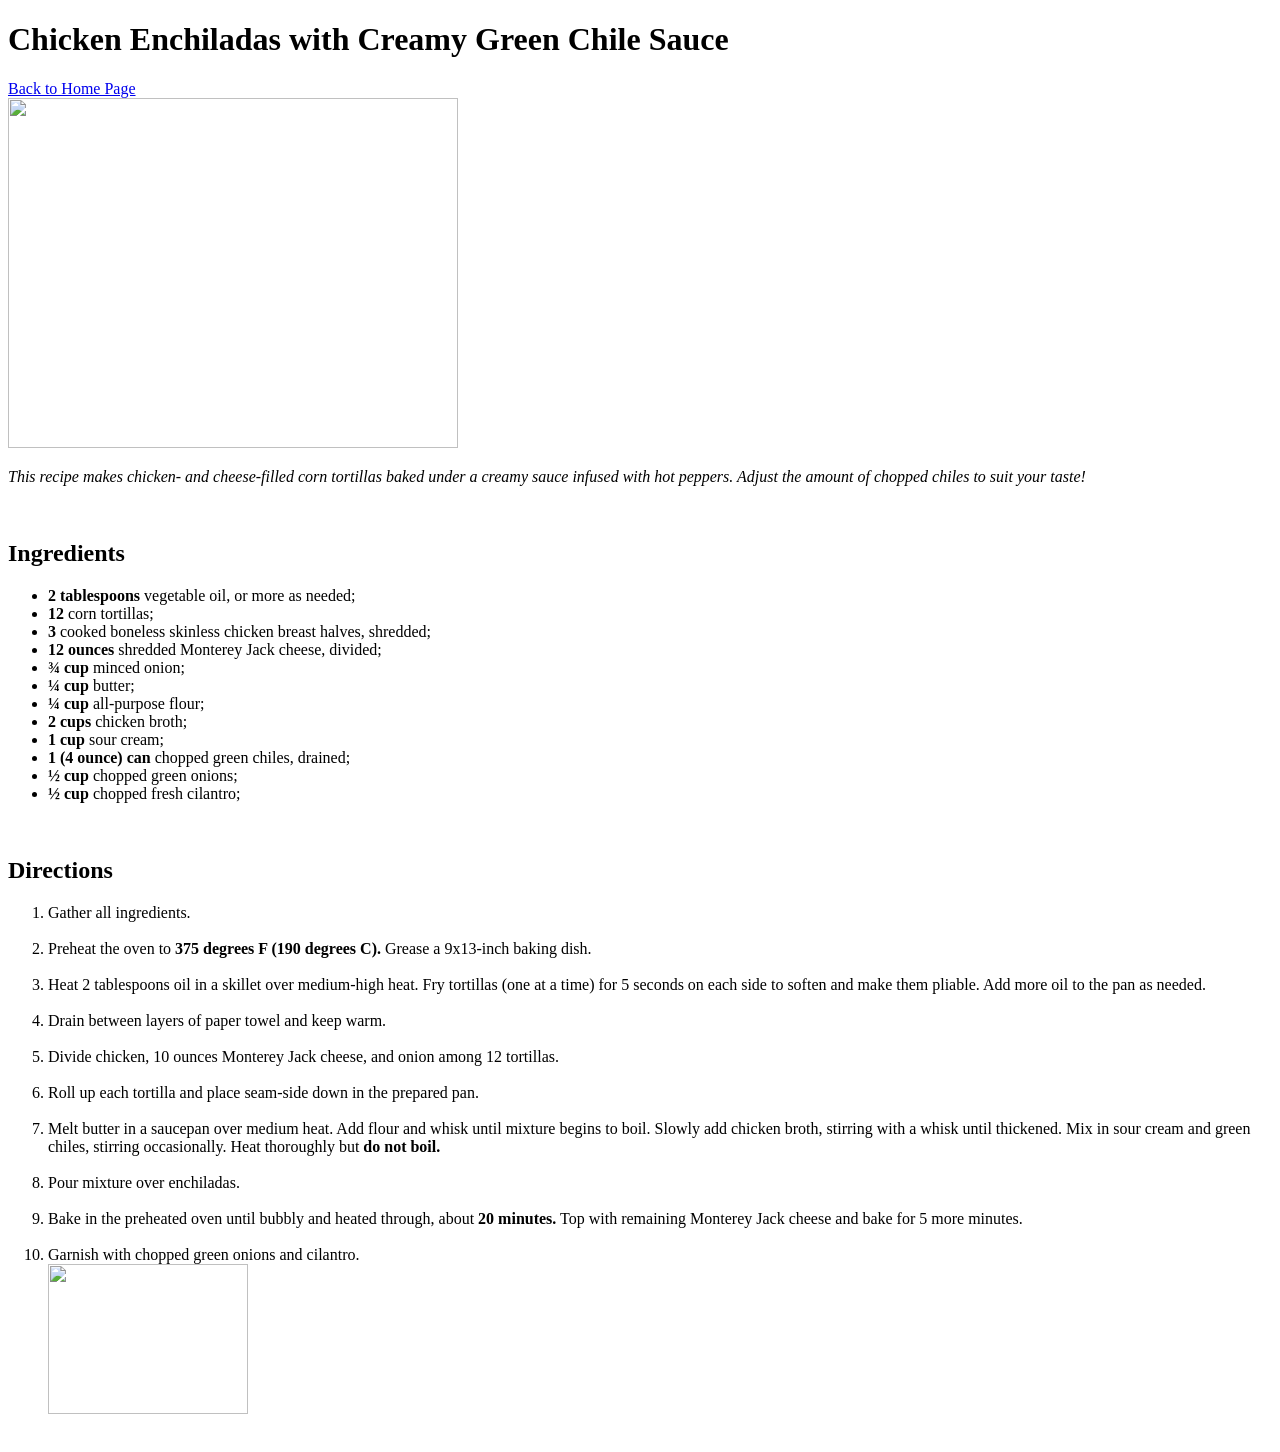
==== recipes/chicken_echiladas.html @ 0ffe787e "Index and recipes pages started. Frufru at the first page, very cute." ====
<!DOCTYPE html>
<html>
<head>
	<meta charset="utf-8">
	<meta name="viewport" content="width=device-width, initial-scale=1">
	<title>Chicken Enchiladas with Creamy Green Chile Sauce</title>
</head>

<body>
	<h1>Chicken Enchiladas with Creamy Green Chile Sauce</h1>

	<a href="../index.html"> 
		Back to Home Page </a>
	
	<br/>

	<img src="https://www.allrecipes.com/thmb/crZ2_Nbr1krymzNvxT5eRSQ7gJE=/750x0/filters:no_upscale():max_bytes(150000):strip_icc()/125658-chicken-enchiladas-DDMFS-4x3-d94bb69d07a7451ca78c0a8a59ca74f4.jpg"

		height="350"
		width="450">
	
	<br/>

	<p>
		<em>
			This recipe makes chicken- and cheese-filled corn tortillas baked under a creamy sauce infused with hot peppers. Adjust the amount of chopped chiles to suit your taste!
		</em>
	</p>

	<br/>
	
	<h2>Ingredients</h2>
	<ul>
		<li>
			<strong>2 tablespoons</strong> vegetable oil, or more as needed;
		</li>

		<li>
			<strong>12</strong> corn tortillas;
		</li>

		<li>
			<strong>3</strong> cooked boneless skinless chicken breast halves, shredded;
		</li>

		<li>
			<strong>12 ounces</strong> shredded Monterey Jack cheese, divided;
		</li>

		<li>
			<strong>¾ cup</strong> minced onion;
		</li>

		<li>
			<strong>¼ cup</strong> butter;
		</li>

		<li>
			<strong>¼ cup</strong> all-purpose flour;
		</li>

		<li>
			<strong>2 cups</strong> chicken broth;
		</li>

		<li>
			<strong>1 cup</strong> sour cream;
		</li>

		<li>
			<strong>1 (4 ounce) can</strong> chopped green chiles, drained;
		</li>

		<li>
			<strong>½ cup</strong> chopped green onions;
		</li>

		<li>
			<strong>½ cup</strong> chopped fresh cilantro;
		</li>

	</ul><br/>

	<h2>Directions</h2>
	<ol>
		<li>
			Gather all ingredients.
		</li><br/>

		<li>
			Preheat the oven to <strong>375 degrees F (190 degrees C).</strong> Grease a 9x13-inch baking dish.
		</li><br/>

		<li>
			Heat 2 tablespoons oil in a skillet over medium-high heat. Fry tortillas (one at a time) for 5 seconds on each side to soften and make them pliable. Add more oil to the pan as needed. 
		</li><br/>

		<li>
			Drain between layers of paper towel and keep warm. 
		</li><br/>

		<li>
			Divide chicken, 10 ounces Monterey Jack cheese, and onion among 12 tortillas.
		</li><br/>

		<li>
			Roll up each tortilla and place seam-side down in the prepared pan. 
		</li><br/>

		<li>
			Melt butter in a saucepan over medium heat. Add flour and whisk until mixture begins to boil. Slowly add chicken broth, stirring with a whisk until thickened. Mix in sour cream and green chiles, stirring occasionally. Heat thoroughly but <strong>do not boil.</strong> 
		</li><br/>

		<li>
			Pour mixture over enchiladas. 
		</li><br/>

		<li>
			Bake in the preheated oven until bubbly and heated through, about <strong>20 minutes.</strong> Top with remaining Monterey Jack cheese and bake for 5 more minutes. 
		</li><br/>

		<li>
			Garnish with chopped green onions and cilantro.<br/>
			<img src="https://www.allrecipes.com/thmb/crZ2_Nbr1krymzNvxT5eRSQ7gJE=/750x0/filters:no_upscale():max_bytes(150000):strip_icc()/125658-chicken-enchiladas-DDMFS-4x3-d94bb69d07a7451ca78c0a8a59ca74f4.jpg"

				height="150"
				width="200"> 
		</li><br/>

	</ol>


</body>
</html>
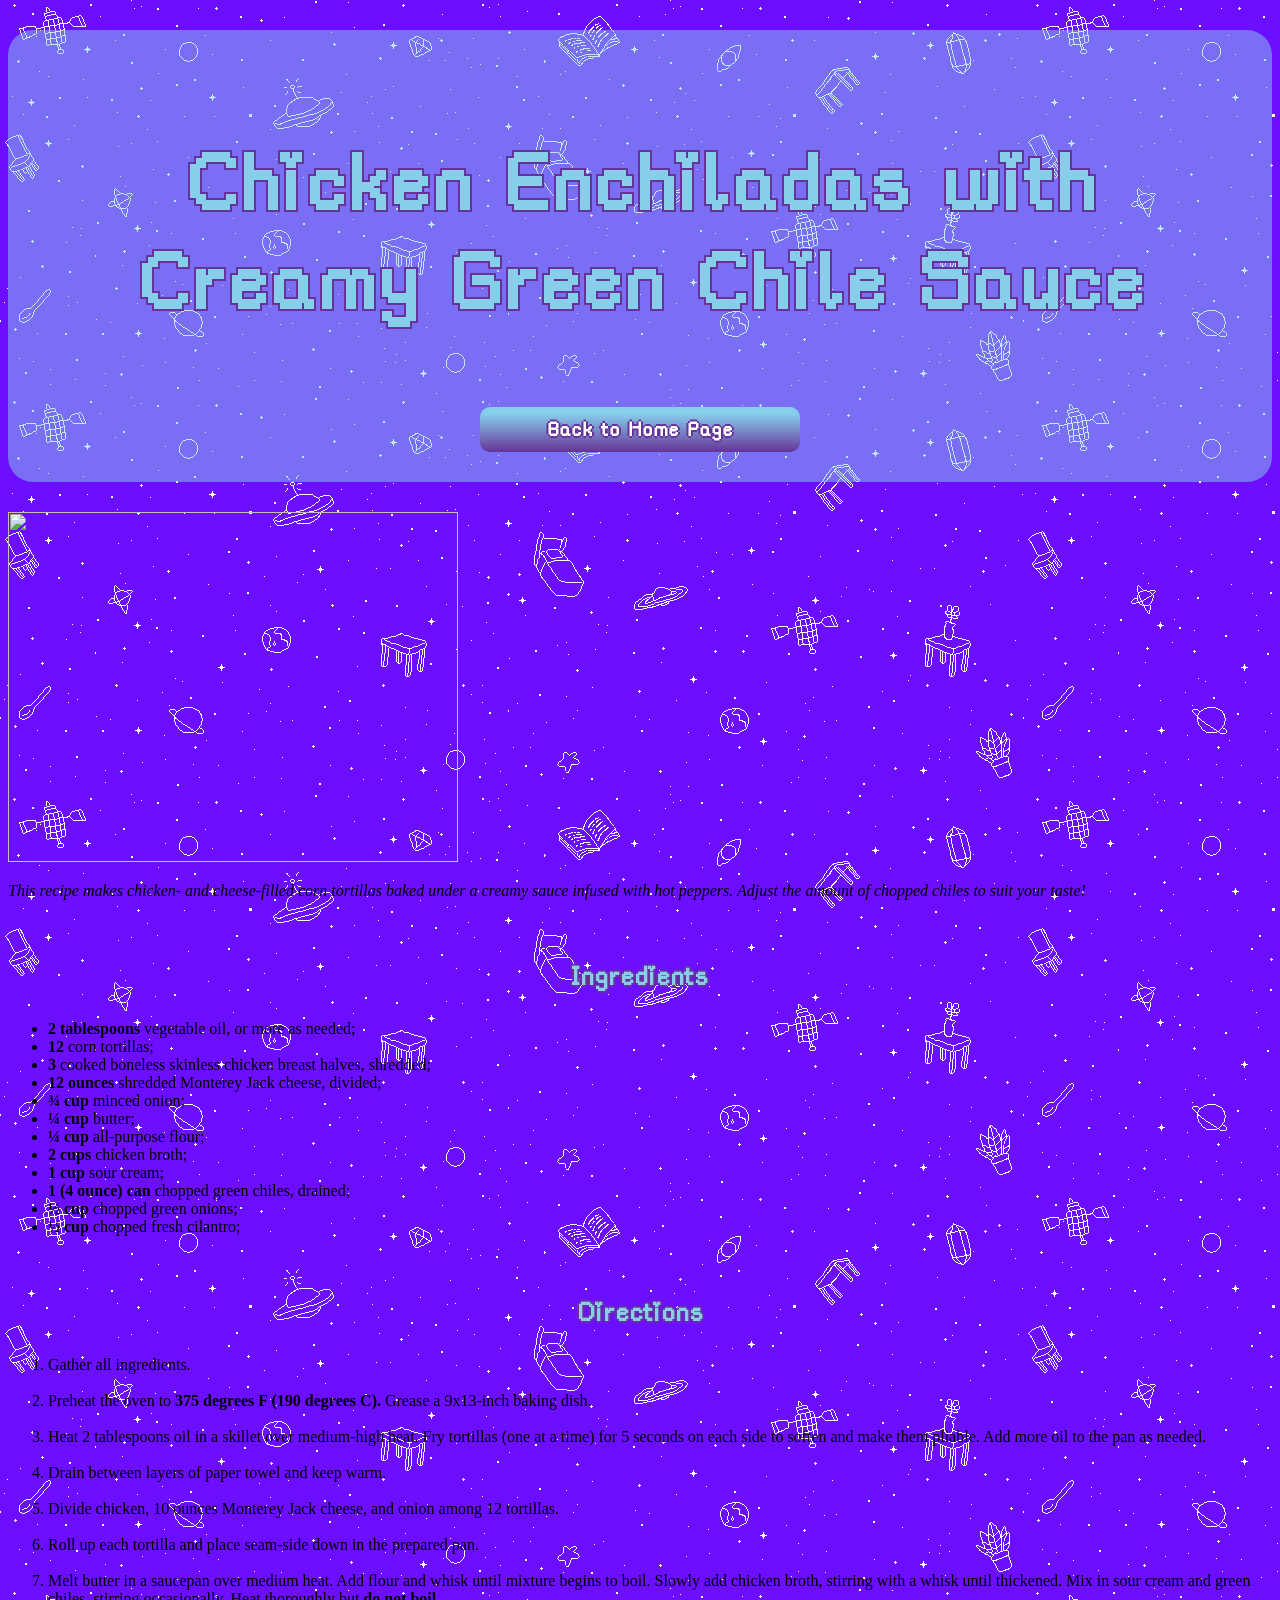
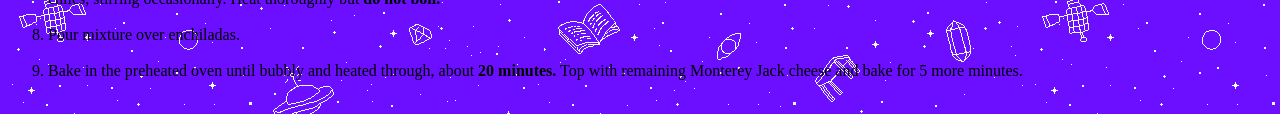
==== commit b41c52e8: "Added new classes onto style.css and finished the 'Worlds Best Chocolate Cake' recipe page." ====
--- a/recipes/chicken_echiladas.html
+++ b/recipes/chicken_echiladas.html
@@ -4,15 +4,21 @@
 	<meta charset="utf-8">
 	<meta name="viewport" content="width=device-width, initial-scale=1">
 	<title>Chicken Enchiladas with Creamy Green Chile Sauce</title>
+	<link rel="stylesheet" type="text/css" href="../style.css">
 </head>
 
 <body>
-	<h1>Chicken Enchiladas with Creamy Green Chile Sauce</h1>
+	<div class="wrapper">
+		<h1>Chicken Enchiladas with Creamy Green Chile Sauce</h1>
 
-	<a href="../index.html"> 
-		Back to Home Page </a>
+		<div class="centerMedia">
+			<a href="../index.html"> 
+				Back to Home Page </a>
+		</div>
+	</div>
 	
-	<br/>
+	
+
 
 	<img src="https://www.allrecipes.com/thmb/crZ2_Nbr1krymzNvxT5eRSQ7gJE=/750x0/filters:no_upscale():max_bytes(150000):strip_icc()/125658-chicken-enchiladas-DDMFS-4x3-d94bb69d07a7451ca78c0a8a59ca74f4.jpg"
 
@@ -119,14 +125,6 @@
 			Bake in the preheated oven until bubbly and heated through, about <strong>20 minutes.</strong> Top with remaining Monterey Jack cheese and bake for 5 more minutes. 
 		</li><br/>
 
-		<li>
-			Garnish with chopped green onions and cilantro.<br/>
-			<img src="https://www.allrecipes.com/thmb/crZ2_Nbr1krymzNvxT5eRSQ7gJE=/750x0/filters:no_upscale():max_bytes(150000):strip_icc()/125658-chicken-enchiladas-DDMFS-4x3-d94bb69d07a7451ca78c0a8a59ca74f4.jpg"
-
-				height="150"
-				width="200"> 
-		</li><br/>
-
 	</ol>
 
 
--- a/style.css
+++ b/style.css
@@ -0,0 +1,137 @@
+body{
+	background-image: url('images/Space_parallax.png');
+	
+}
+
+@font-face {
+	font-family: 'Unicorn';
+	src:url('fonts/unicorns.ttf') format('truetype');
+}
+
+@font-face{
+	font-family: 'rainyhearts';
+	src: url(fonts/rainyhearts.ttf) format('truetype');
+}
+
+h1{
+	font-family: 'rainyhearts', cursive;
+	font-size: 6em;
+	color: skyblue;
+	text-align: center;
+	padding: 10px;
+	text-shadow:
+	-2px -2px 0 rebeccapurple,
+ 	2px -2px 0 rebeccapurple,
+	-2px  2px 0 rebeccapurple,
+ 	2px  2px 0 rebeccapurple;
+}
+
+
+
+a{
+	padding: 10px;
+    border-radius: 10px;
+    background: linear-gradient(to bottom, skyblue 15%, rebeccapurple);
+    width: 300px;
+    text-align: center;
+    list-style: none;
+    margin: 0;
+	font-family: 'rainyhearts', cursive;
+	font-size: 150%;
+	color: white;
+    font-weight: bold;
+    text-decoration: none;
+    text-shadow: -2px 0 rebeccapurple, 0 2px rebeccapurple, 2px 0 rebeccapurple, 0 -2px rebeccapurple;
+    display: block;
+}
+
+.cuteFont{
+    text-align: center;
+    list-style: none;
+	font-family: 'rainyhearts', cursive;
+	font-size: 150%;
+	color: white;
+    font-weight: normal;
+    text-decoration: none;
+    text-shadow: -2px 0 rebeccapurple, 0 2px rebeccapurple, 2px 0 rebeccapurple, 0 -2px rebeccapurple;
+    display: block;
+}
+
+
+
+h2{
+	font-size: 200%;
+	color: skyblue;
+	text-align: center;
+    list-style: none;
+	font-family: 'rainyhearts', cursive;
+    font-weight: bold;
+    text-decoration: none;
+    text-shadow: -2px 0 rebeccapurple, 0 2px rebeccapurple, 2px 0 rebeccapurple, 0 -2px rebeccapurple;
+    display: block;
+}
+
+.wrapper{
+	background-color: rgb(135 206 235 / 50%);
+	max-width: auto;
+	margin: 30px auto;
+	padding: 30px;
+	border-radius: 25px;
+}
+
+.centerMedia img{
+	display: block;
+	margin: 0 auto;
+
+}
+
+.centerMedia a{
+	margin: 0 auto;
+}
+
+.wrapper2{
+    background-color: rgb(255 255 255 / 20%);
+    max-width: 400px;
+    margin: 30px auto;
+    padding: 30px;
+    border-radius: 25px;
+}
+
+.wrapper2 ul, .wrapper2 ol{
+    list-style: none;
+    padding: 0;
+    margin: 0;
+    display: flex;
+    flex-direction: column;
+    align-items: center;
+    gap: 15px;
+}
+
+hr{
+	color: skyblue;
+}
+
+.recipePhoto{
+    border: 6px solid skyblue;
+    outline: 3px solid rebeccapurple;
+    outline-offset: 4px;
+    border-radius: 10px;
+
+}
+
+.recipeLayout{
+    display: flex;
+    justify-content: center;
+    align-items: flex-start;
+    gap: 30px;
+    flex-wrap: wrap;
+    margin: 30px auto;
+}
+
+.recipeLayout .wrapper2{
+    margin: 0;
+    background-color: rgb(255 255 255 / 70%);
+    max-width: 400px;
+    padding: 30px;
+    border-radius: 25px;
+}
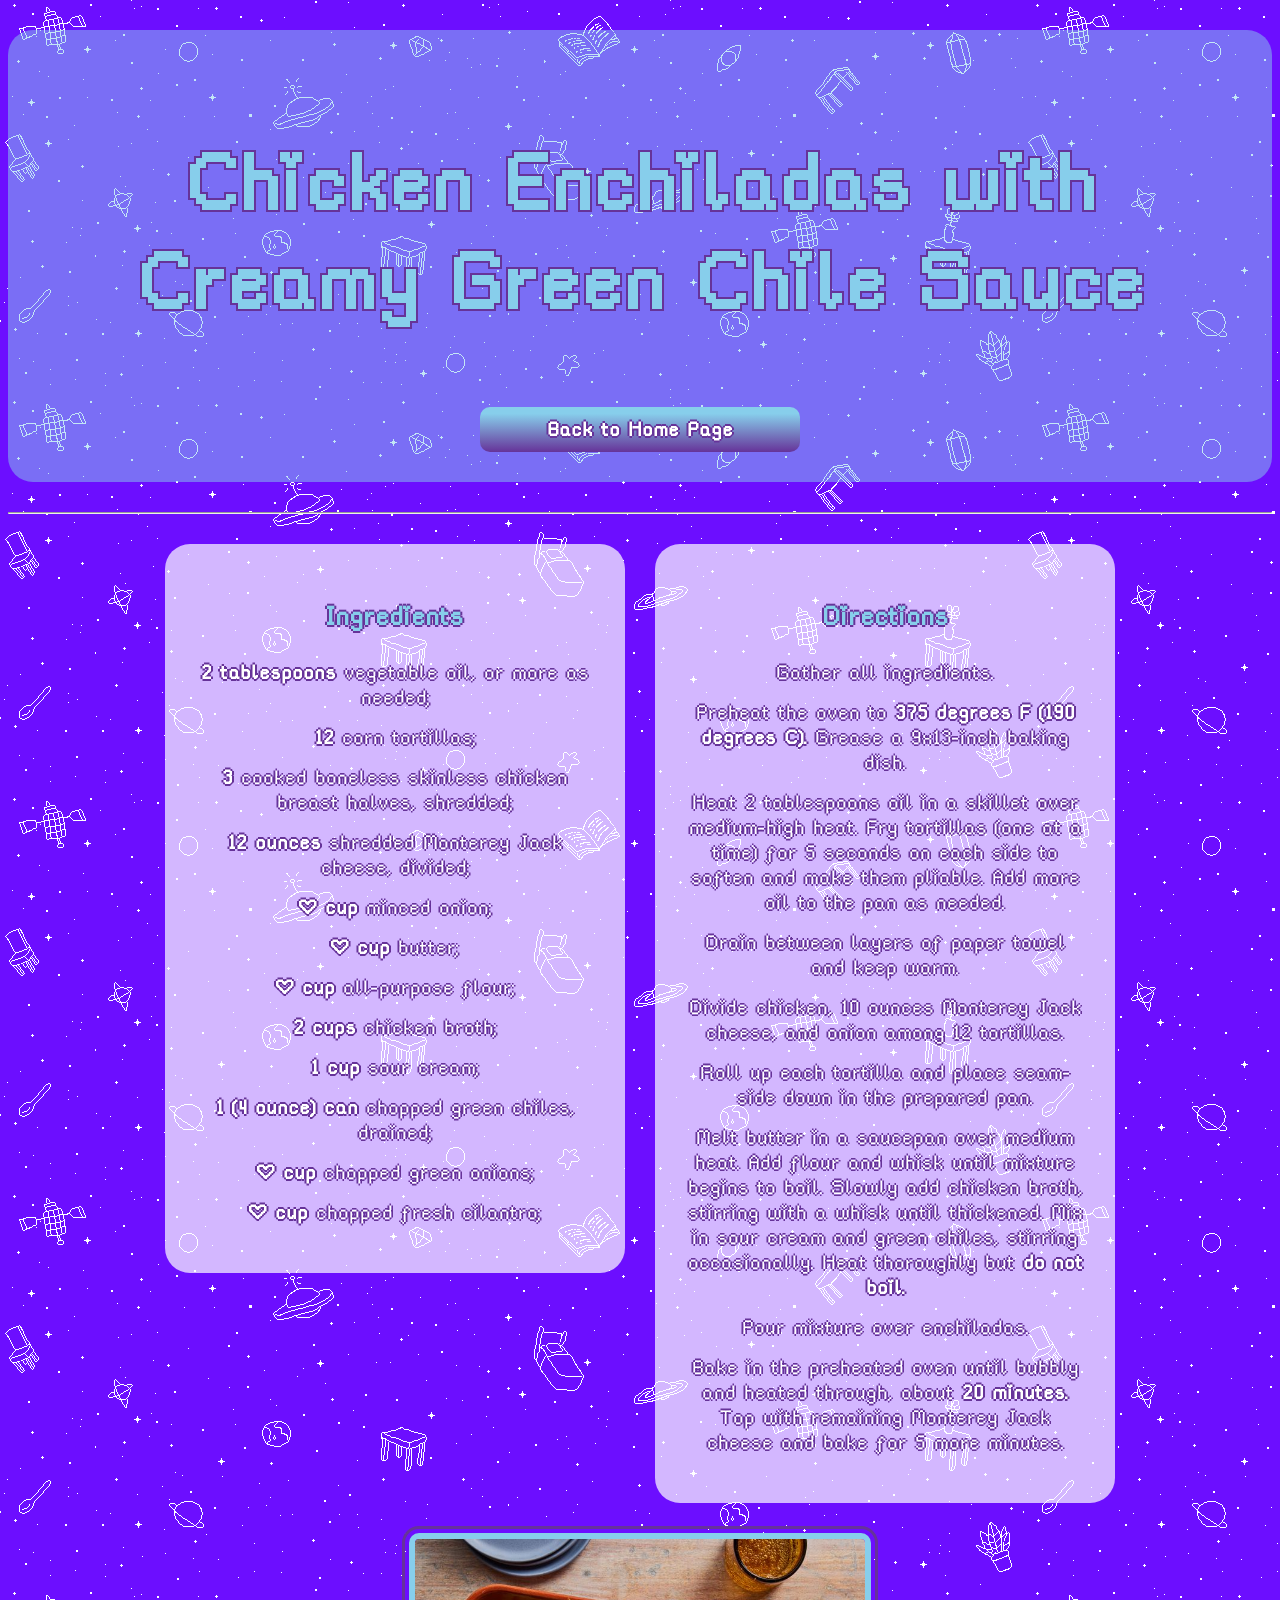
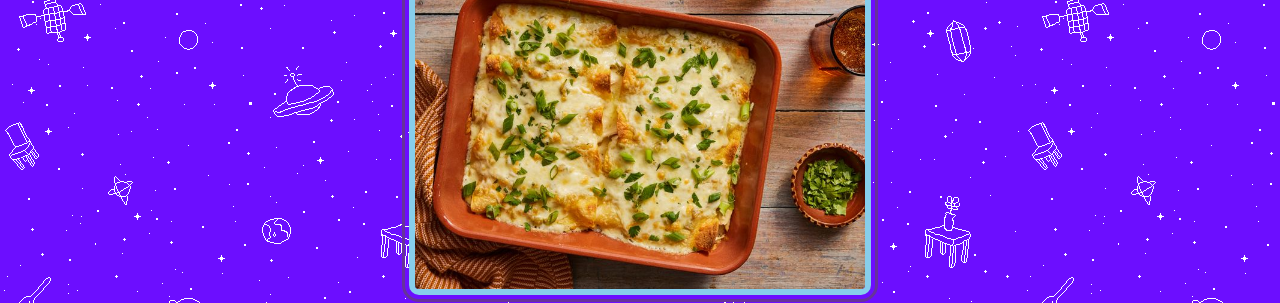
==== commit 671ea707: "Finished styling second page" ====
--- a/recipes/chicken_echiladas.html
+++ b/recipes/chicken_echiladas.html
@@ -3,6 +3,7 @@
 <head>
 	<meta charset="utf-8">
 	<meta name="viewport" content="width=device-width, initial-scale=1">
+	<link rel="icon" type="image/png" href="../images/favicon.png">
 	<title>Chicken Enchiladas with Creamy Green Chile Sauce</title>
 	<link rel="stylesheet" type="text/css" href="../style.css">
 </head>
@@ -16,116 +17,115 @@
 				Back to Home Page </a>
 		</div>
 	</div>
-	
-	
+	<hr/>
 
 
-	<img src="https://www.allrecipes.com/thmb/crZ2_Nbr1krymzNvxT5eRSQ7gJE=/750x0/filters:no_upscale():max_bytes(150000):strip_icc()/125658-chicken-enchiladas-DDMFS-4x3-d94bb69d07a7451ca78c0a8a59ca74f4.jpg"
+	<div class="recipeLayout">
+		
+		<div class="wrapper2">
+			<h2>Ingredients</h2>
+			
+			<ul class="cuteFont">
+				<li>
+					<strong>2 tablespoons</strong> vegetable oil, or more as needed;
+				</li>
 
-		height="350"
-		width="450">
+				<li>
+					<strong>12</strong> corn tortillas;
+				</li>
+
+				<li>
+					<strong>3</strong> cooked boneless skinless chicken breast halves, shredded;
+				</li>
+
+				<li>
+					<strong>12 ounces</strong> shredded Monterey Jack cheese, divided;
+				</li>
+
+				<li>
+					<strong>¾ cup</strong> minced onion;
+				</li>
+
+				<li>
+					<strong>¼ cup</strong> butter;
+				</li>
+
+				<li>
+					<strong>¼ cup</strong> all-purpose flour;
+				</li>
+
+				<li>
+					<strong>2 cups</strong> chicken broth;
+				</li>
+
+				<li>
+					<strong>1 cup</strong> sour cream;
+				</li>
+
+				<li>
+					<strong>1 (4 ounce) can</strong> chopped green chiles, drained;
+				</li>
+
+				<li>
+					<strong>½ cup</strong> chopped green onions;
+				</li>
+
+				<li>
+					<strong>½ cup</strong> chopped fresh cilantro;
+				</li>
+			</ul><br/>
+		</div>
+
+		<div class="wrapper2">
+			<h2>Directions</h2>
+
+			<ol class="cuteFont">
+				<li>
+					Gather all ingredients.
+				</li>
+
+				<li>
+					Preheat the oven to <strong>375 degrees F (190 degrees C).</strong> Grease a 9x13-inch baking dish.
+				</li>
+
+				<li>
+					Heat 2 tablespoons oil in a skillet over medium-high heat. Fry tortillas (one at a time) for 5 seconds on each side to soften and make them pliable. Add more oil to the pan as needed. 
+				</li>
+
+				<li>
+					Drain between layers of paper towel and keep warm. 
+				</li>
+
+				<li>
+					Divide chicken, 10 ounces Monterey Jack cheese, and onion among 12 tortillas.
+				</li>
+
+				<li>
+					Roll up each tortilla and place seam-side down in the prepared pan. 
+				</li>
+
+				<li>
+					Melt butter in a saucepan over medium heat. Add flour and whisk until mixture begins to boil. Slowly add chicken broth, stirring with a whisk until thickened. Mix in sour cream and green chiles, stirring occasionally. Heat thoroughly but <strong>do not boil.</strong> 
+				</li>
+
+				<li>
+					Pour mixture over enchiladas. 
+				</li>
+
+				<li>
+					Bake in the preheated oven until bubbly and heated through, about <strong>20 minutes.</strong> Top with remaining Monterey Jack cheese and bake for 5 more minutes. </li>
+				</ol><br/>
+		</div>		
+		
+	</div>
+
+	<div class="centerMedia">
+		<img src="../images/enchiladas.jpg" class="recipePhoto" 
+
+			height="350"
+			width="450">
+	</div>
 	
-	<br/>
-
-	<p>
-		<em>
-			This recipe makes chicken- and cheese-filled corn tortillas baked under a creamy sauce infused with hot peppers. Adjust the amount of chopped chiles to suit your taste!
-		</em>
-	</p>
-
-	<br/>
-	
-	<h2>Ingredients</h2>
-	<ul>
-		<li>
-			<strong>2 tablespoons</strong> vegetable oil, or more as needed;
-		</li>
-
-		<li>
-			<strong>12</strong> corn tortillas;
-		</li>
-
-		<li>
-			<strong>3</strong> cooked boneless skinless chicken breast halves, shredded;
-		</li>
-
-		<li>
-			<strong>12 ounces</strong> shredded Monterey Jack cheese, divided;
-		</li>
-
-		<li>
-			<strong>¾ cup</strong> minced onion;
-		</li>
-
-		<li>
-			<strong>¼ cup</strong> butter;
-		</li>
-
-		<li>
-			<strong>¼ cup</strong> all-purpose flour;
-		</li>
-
-		<li>
-			<strong>2 cups</strong> chicken broth;
-		</li>
-
-		<li>
-			<strong>1 cup</strong> sour cream;
-		</li>
-
-		<li>
-			<strong>1 (4 ounce) can</strong> chopped green chiles, drained;
-		</li>
-
-		<li>
-			<strong>½ cup</strong> chopped green onions;
-		</li>
-
-		<li>
-			<strong>½ cup</strong> chopped fresh cilantro;
-		</li>
-
-	</ul><br/>
-
-	<h2>Directions</h2>
-	<ol>
-		<li>
-			Gather all ingredients.
-		</li><br/>
-
-		<li>
-			Preheat the oven to <strong>375 degrees F (190 degrees C).</strong> Grease a 9x13-inch baking dish.
-		</li><br/>
-
-		<li>
-			Heat 2 tablespoons oil in a skillet over medium-high heat. Fry tortillas (one at a time) for 5 seconds on each side to soften and make them pliable. Add more oil to the pan as needed. 
-		</li><br/>
-
-		<li>
-			Drain between layers of paper towel and keep warm. 
-		</li><br/>
-
-		<li>
-			Divide chicken, 10 ounces Monterey Jack cheese, and onion among 12 tortillas.
-		</li><br/>
-
-		<li>
-			Roll up each tortilla and place seam-side down in the prepared pan. 
-		</li><br/>
-
-		<li>
-			Melt butter in a saucepan over medium heat. Add flour and whisk until mixture begins to boil. Slowly add chicken broth, stirring with a whisk until thickened. Mix in sour cream and green chiles, stirring occasionally. Heat thoroughly but <strong>do not boil.</strong> 
-		</li><br/>
-
-		<li>
-			Pour mixture over enchiladas. 
-		</li><br/>
-
-		<li>
-			Bake in the preheated oven until bubbly and heated through, about <strong>20 minutes.</strong> Top with remaining Monterey Jack cheese and bake for 5 more minutes. 
-		</li><br/>
-
-	</ol>
 
 
 </body>
